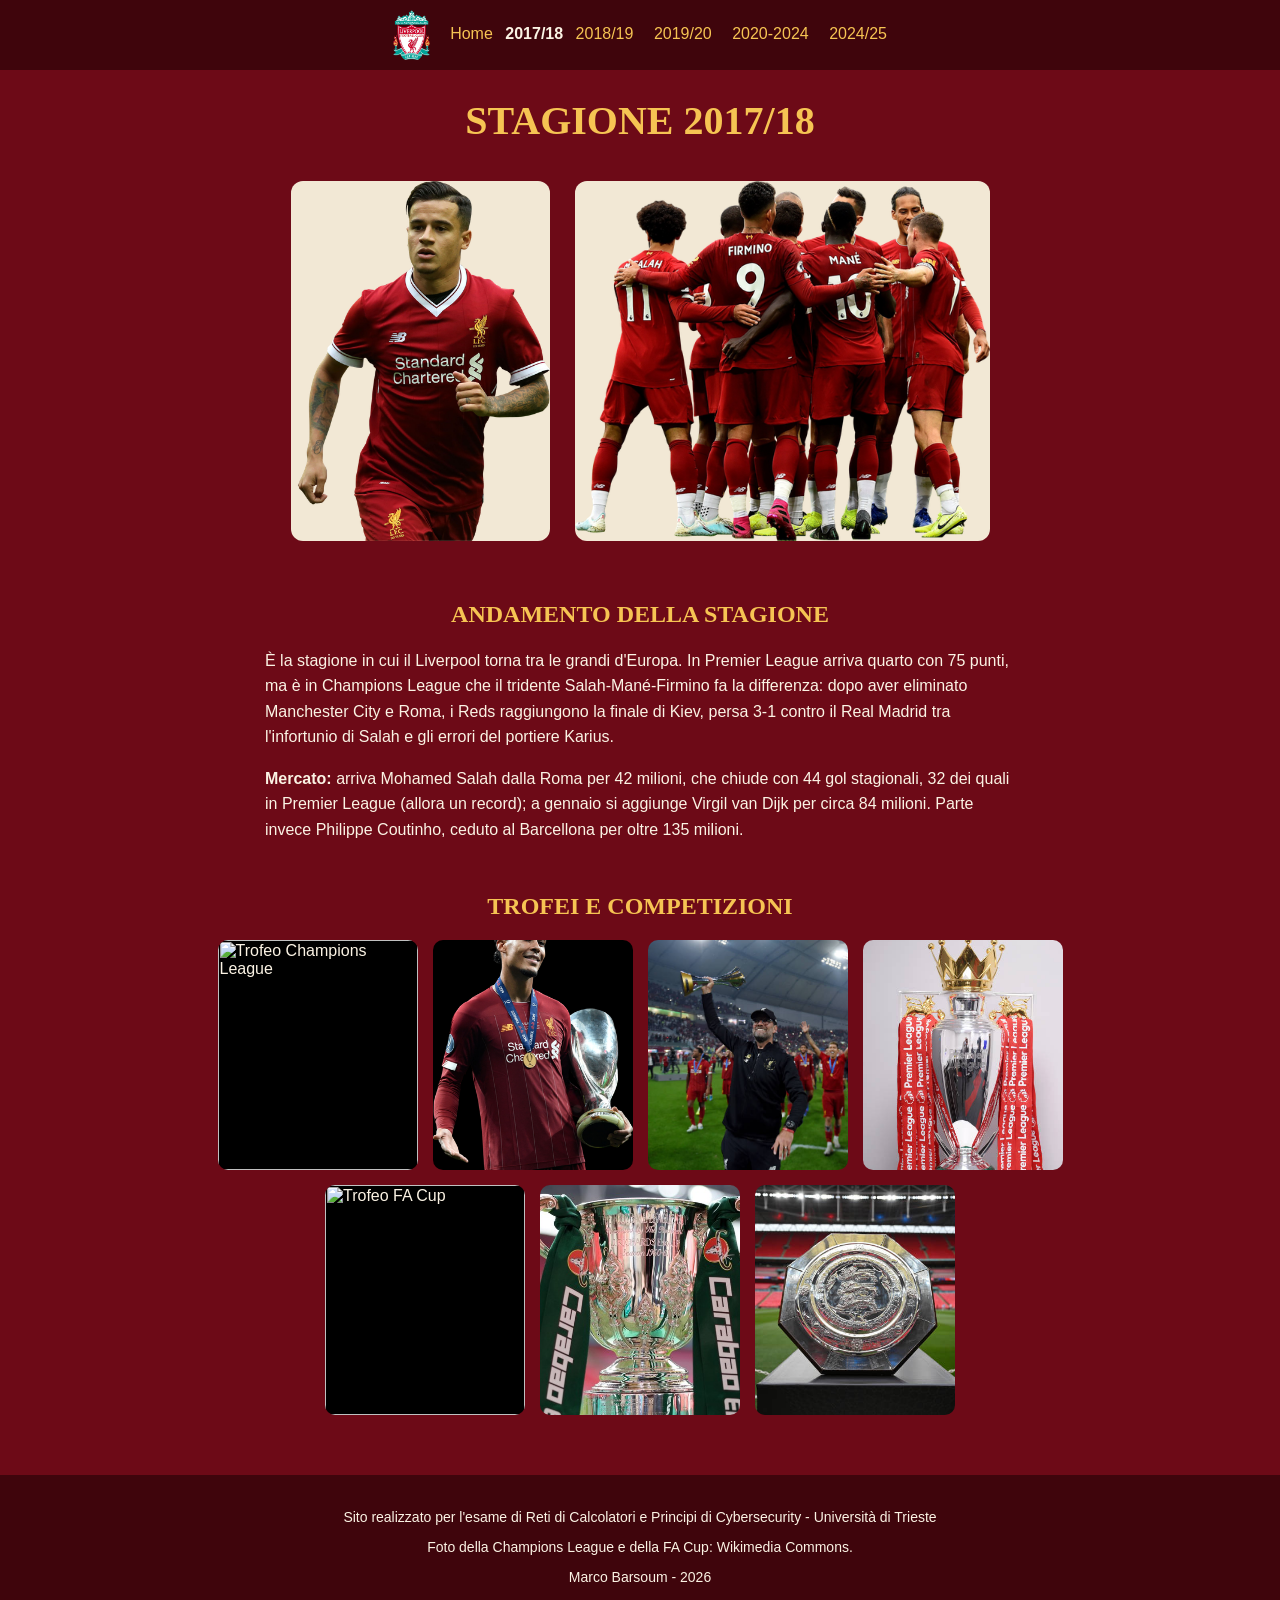
==== pagina1.html @ 73d25619 "Pubblicazione dei File Upload di tutti i file necessari per il deployment del sito del Liverpool" ====
<html>
<head>
    <meta charset="utf-8"/>
    <title>Stagione 2017/18 - Liverpool FC</title>
    <link rel="stylesheet" href="css/stile.css">
</head>
<body>

<!-- menu -->
<div class="menu">
    <a href="index.html"><img src="images/logo.png" class="logo" alt="Logo Liverpool FC"></a>
    <a href="index.html">Home</a>
    <b>2017/18</b>
    <a href="pagina2.html">2018/19</a>
    <a href="pagina3.html">2019/20</a>
    <a href="pagina4.html">2020-2024</a>
    <a href="pagina5.html">2024/25</a>
</div>

<div class="contenuto">

<!-- titolo (attributo style) -->
<h1 style="color: #f6c453;">Stagione 2017/18</h1>

<!-- foto -->
<div class="foto-riga">
    <img src="images/coutinho.png" alt="Philippe Coutinho">
    <img src="images/squadra-2018.png" alt="Liverpool 2018">
</div>

<h2>Andamento della stagione</h2>
<div class="testo">
    <p>È la stagione in cui il Liverpool torna tra le grandi d'Europa. In Premier League arriva quarto con 75 punti, ma è in Champions League che il tridente Salah-Mané-Firmino fa la differenza: dopo aver eliminato Manchester City e Roma, i Reds raggiungono la finale di Kiev, persa 3-1 contro il Real Madrid tra l'infortunio di Salah e gli errori del portiere Karius.</p>
    <p><b>Mercato:</b> arriva Mohamed Salah dalla Roma per 42 milioni, che chiude con 44 gol stagionali, 32 dei quali in Premier League (allora un record); a gennaio si aggiunge Virgil van Dijk per circa 84 milioni. Parte invece Philippe Coutinho, ceduto al Barcellona per oltre 135 milioni.</p>
</div>

<h2>Trofei e competizioni</h2>
<!-- coppe -->
<div class="coppe">
    <div class="coppa">
        <img src="https://commons.wikimedia.org/wiki/Special:FilePath/UCL_trophy_at_anfield_museum.jpg?width=500" alt="Trofeo Champions League">
        <p>Champions League<br>Finalista</p>
    </div>
    <div class="coppa">
        <img src="images/supercoppa-uefa.png" alt="Trofeo Supercoppa UEFA">
        <p>Supercoppa UEFA<br>Non partecipante</p>
    </div>
    <div class="coppa">
        <img src="images/mondiale-per-club.jpg" alt="Trofeo Mondiale per Club">
        <p>Mondiale per Club<br>Non partecipante</p>
    </div>
    <div class="coppa">
        <img src="images/premier-league.jpg" alt="Trofeo Premier League">
        <p>Premier League<br>4º posto</p>
    </div>
    <div class="coppa">
        <img src="https://commons.wikimedia.org/wiki/Special:FilePath/FA_Cup_trophy_displayed_in_Liverpool_museum.jpg?width=500" alt="Trofeo FA Cup">
        <p>FA Cup<br>Sedicesimi (4T)</p>
    </div>
    <div class="coppa">
        <img src="images/carabao-cup.jpg" alt="Trofeo Carabao Cup">
        <p>Carabao Cup<br>Sedicesimi (3T)</p>
    </div>
    <div class="coppa">
        <img src="images/community-shield.jpg" alt="Trofeo Community Shield">
        <p>Community Shield<br>Non partecipante</p>
    </div>
</div>

</div>

<!-- piede -->
<div class="piede">
    <p>Sito realizzato per l'esame di Reti di Calcolatori e Principi di Cybersecurity - Universit&agrave; di Trieste</p>
    <p>Foto della Champions League e della FA Cup: Wikimedia Commons.</p>

    <p> Marco Barsoum - <span id="anno"></span></p>
</div>

<script src="js/script.js"></script>
</body>
</html>
---- css/stile.css ----
/* Stile di tutto il sito */

body {
    background-color: #6d0a17;
    color: #fbf3e4;
    font-family: Arial, sans-serif;
    margin: 0;
}

h1, h2, h3 {
    font-family: Georgia, serif;
    text-align: center;
    text-transform: uppercase;
}

h1 { color: white; font-size: 40px; }
h2 { color: #f6c453; margin-top: 50px; }
h3 { color: #f6c453; }

a { color: #f6c453; }

.contenuto {
    max-width: 950px;
    margin: auto;
    padding: 0 20px;
}

/* barra in alto con logo e collegamenti */
.menu {
    background-color: #3f050c;
    padding: 10px;
    text-align: center;
}

.menu a {
    margin: 0 8px;
    text-decoration: none;
}

/* logo */
.logo {
    height: 50px;
    vertical-align: middle;
}

.logo-grande {
    display: block;
    height: 150px;
    margin: 30px auto 0 auto;
}

/* foto principale di ogni pagina */
.foto {
    display: block;
    max-width: 100%;
    max-height: 420px;
    margin: 20px auto;
    background-color: #f2e8d5;
    border-radius: 12px;
}

/* riga di foto sotto il titolo delle pagine delle stagioni */
.foto-riga {
    text-align: center;
}

.foto-riga img {
    max-height: 360px;
    max-width: 46%;
    margin: 10px;
    vertical-align: middle;
    background-color: #f2e8d5;
    border-radius: 12px;
}

.testo {
    max-width: 750px;
    margin: auto;
    line-height: 1.6;
}

/* stagioni cliccabili */
.stagioni {
    display: flex;
    flex-wrap: wrap;
    justify-content: center;
    gap: 20px;
}

.scheda {
    width: 280px;
    background-color: #3f050c;
    border: 1px solid #f6c453;
    border-radius: 10px;
    text-align: center;
    text-decoration: none;
}

.scheda img {
    width: 100%;
    height: 200px;
    object-fit: contain;
    background-color: #f2e8d5;
    border-radius: 10px 10px 0 0;
}

.scheda p {
    margin: 10px;
    font-weight: bold;
}

.scheda:hover { border-color: white; }

/* fade delle coppe */
.coppe {
    display: flex;
    flex-wrap: wrap;
    justify-content: center;
    gap: 15px;
}

.coppa {
    position: relative;
    width: 200px;
    height: 230px;
    background-color: black;
    border-radius: 10px;
    overflow: hidden;
}

.coppa img {
    width: 100%;
    height: 100%;
    object-fit: cover;
    transition: opacity 0.4s;
}

.coppa p {
    position: absolute;
    top: 35%;
    width: 100%;
    margin: 0;
    text-align: center;
    font-weight: bold;
    opacity: 0;
    transition: opacity 0.4s;
}

.coppa:hover img { opacity: 0.2; }
.coppa:hover p { opacity: 1; }

/* piede */
.piede {
    margin-top: 60px;
    padding: 20px;
    background-color: #3f050c;
    text-align: center;
    font-size: 14px;
}

/* mappa */
.mappa {
    display: block;
    width: 100%;
    height: 400px;
    border: 0;
    border-radius: 12px;
}
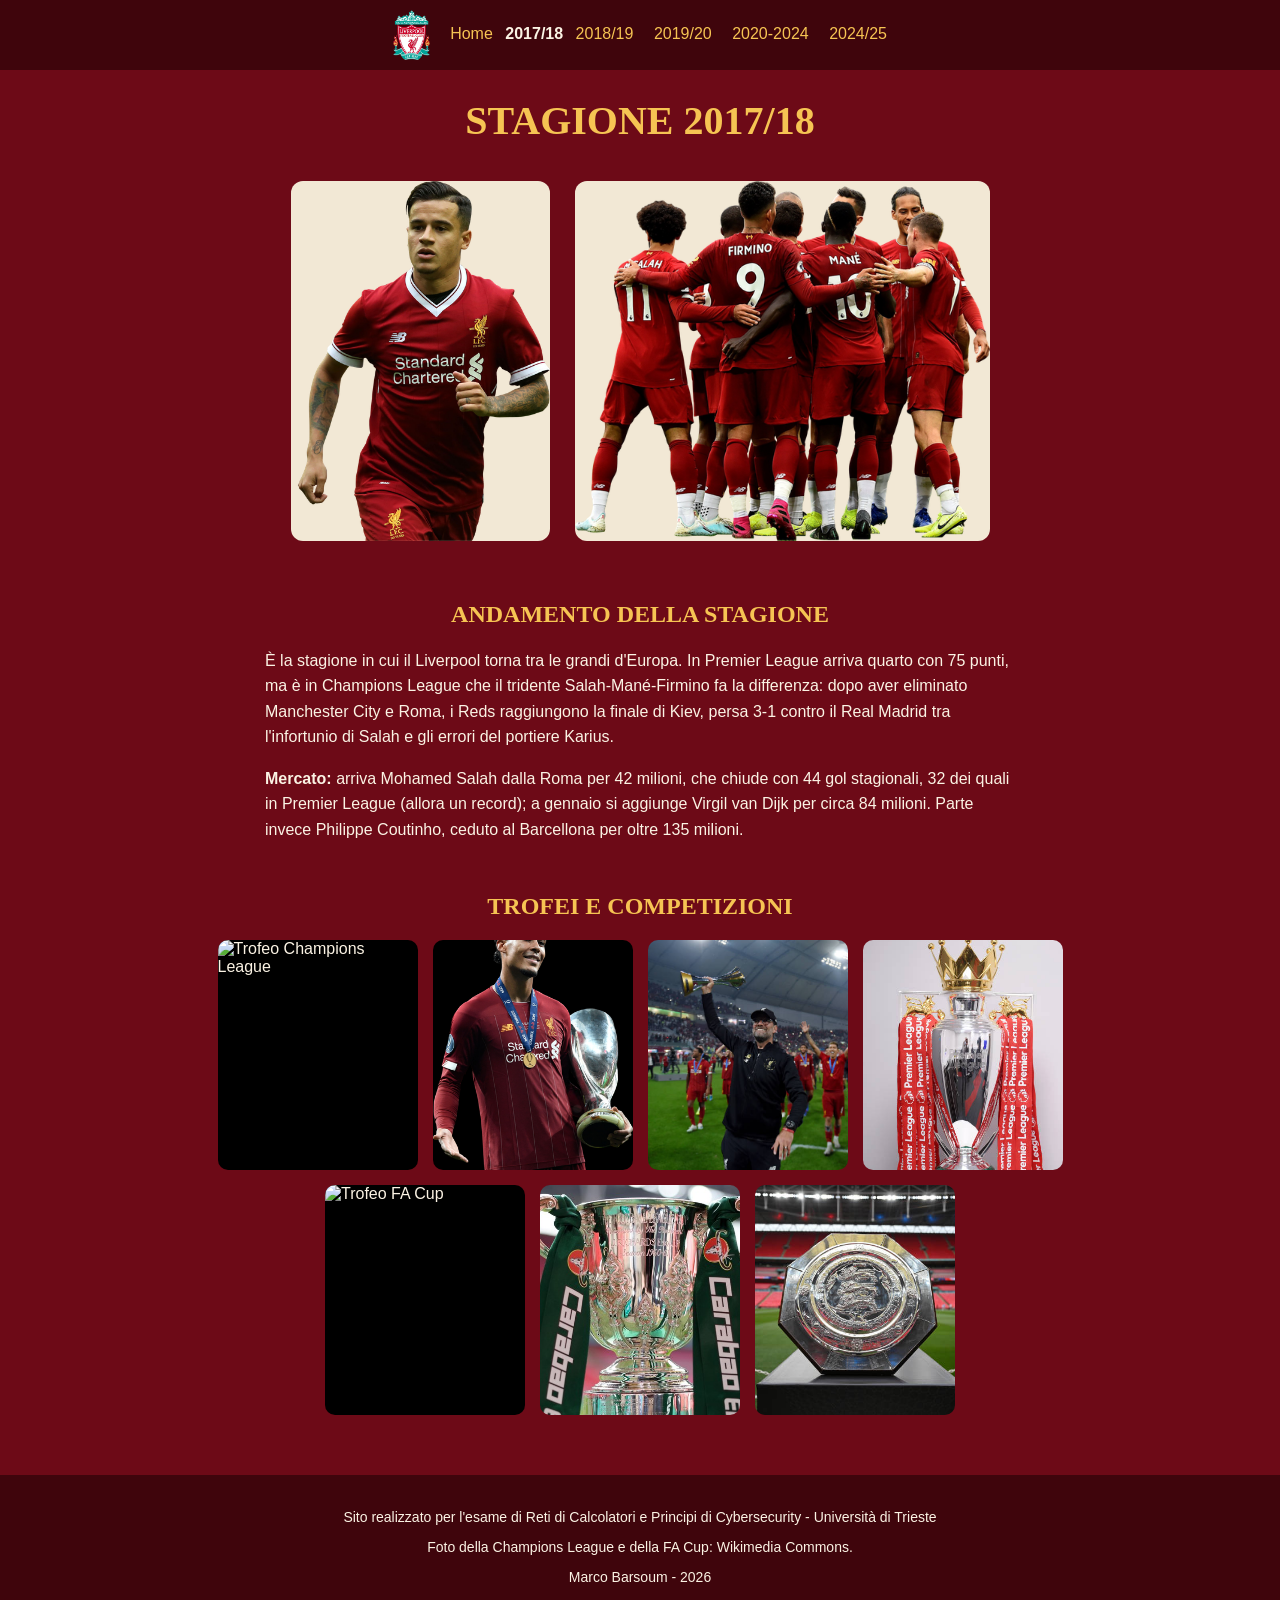
==== commit 7456c9a8: "Correzione imperfezioni Correzione della visualizzazione delle immagini nel file .CSS; Aggiunto <!D" ====
--- a/pagina1.html
+++ b/pagina1.html
@@ -1,3 +1,4 @@
+<!DOCTYPE html>
 <html>
 <head>
     <meta charset="utf-8"/>
--- a/css/stile.css
+++ b/css/stile.css
@@ -97,6 +97,7 @@
 }
 
 .scheda img {
+    display: block;
     width: 100%;
     height: 200px;
     object-fit: contain;
